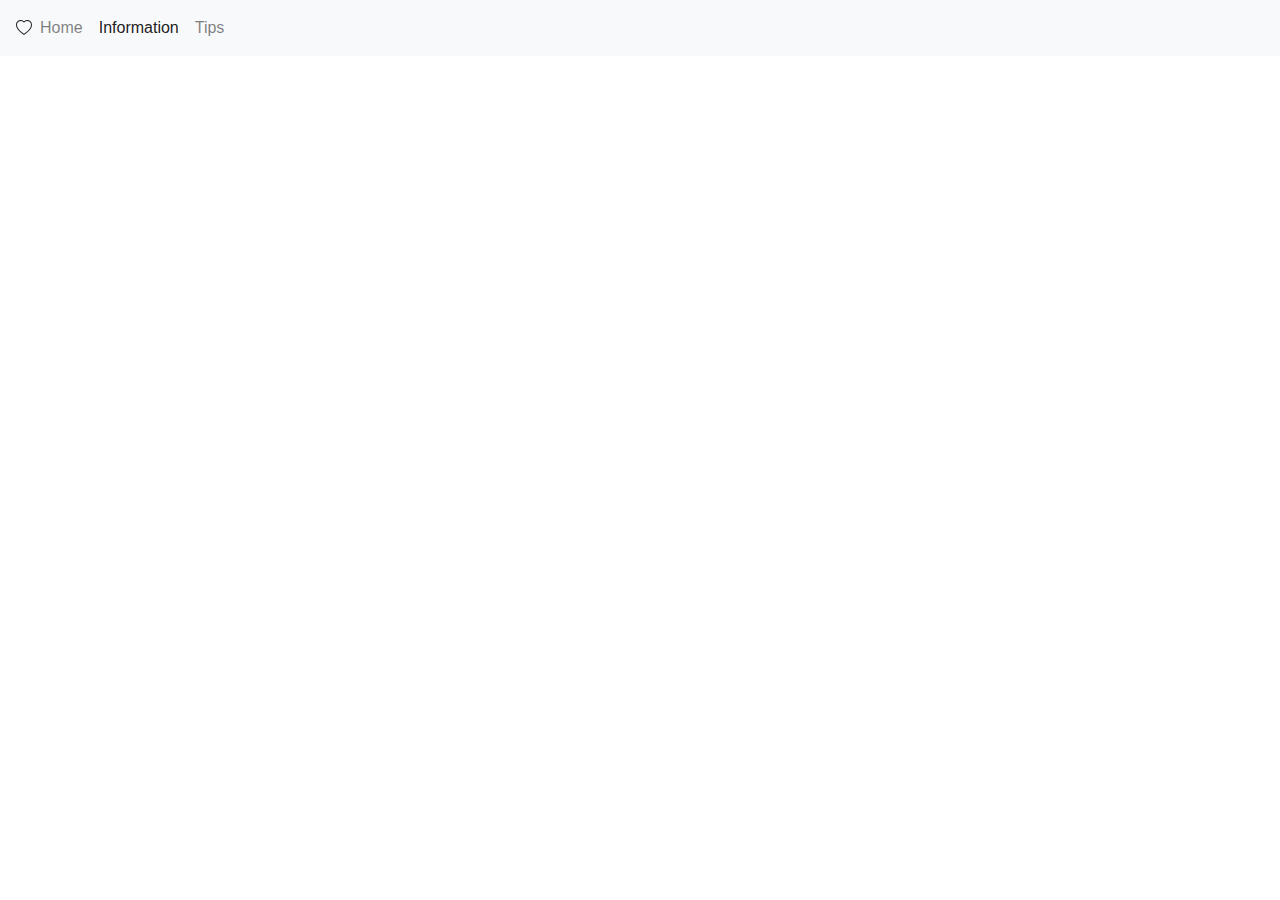
==== information.html @ d33a27d0 "Home, Information, and Tips pages" ====
<!doctype html>
<html>
  <head>
    <title>Information</title>
    <!-- Required meta tags -->
    <meta charset="utf-8">
    <meta name="viewport" content="width=device-width, initial-scale=1, shrink-to-fit=no">
    <!-- Bootstrap CSS -->
    <link rel="stylesheet" href="https://stackpath.bootstrapcdn.com/bootstrap/4.3.1/css/bootstrap.min.css" integrity="sha384-ggOyR0iXCbMQv3Xipma34MD+dH/1fQ784/j6cY/iJTQUOhcWr7x9JvoRxT2MZw1T" crossorigin="anonymous">
    <link rel='stylesheet' href='/style.css'>
    </head>

  <body>
    <nav class="navbar navbar-expand-lg navbar-light bg-light">
        <svg xmlns="http://www.w3.org/2000/svg" width="16" height="16" fill="currentColor" class="bi bi-heart" viewBox="0 0 16 16">
            <path d="M8 2.748l-.717-.737C5.6.281 2.514.878 1.4 3.053c-.523 1.023-.641 2.5.314 4.385.92 1.815 2.834 3.989 6.286 6.357 3.452-2.368 5.365-4.542 6.286-6.357.955-1.886.838-3.362.314-4.385C13.486.878 10.4.28 8.717 2.01L8 2.748zM8 15C-7.333 4.868 3.279-3.04 7.824 1.143c.06.055.119.112.176.171a3.12 3.12 0 0 1 .176-.17C12.72-3.042 23.333 4.867 8 15z"/>
          </svg>
        <button class="navbar-toggler" type="button" data-toggle="collapse" data-target="#navbarNavAltMarkup" aria-controls="navbarNavAltMarkup" aria-expanded="false" aria-label="Toggle navigation">
          <span class="navbar-toggler-icon"></span>
        </button>
        <div class="collapse navbar-collapse" id="navbarNavAltMarkup">
          <div class="navbar-nav">
            <a class="nav-item nav-link" href="index.html">Home <span class="sr-only">(current)</span></a>
            <a class="nav-item nav-link active" href="information.html">Information</a>
            <a class="nav-item nav-link" href="tips.html">Tips</a>
          </div>
        </div>
      </nav>
  </body>

</html>
---- style.css ----
.jumbotron{
    background-color: lightskyblue;
    color: white;
}

footer{
    position: fixed;
    left: 0;
    bottom: 0;
    width: 100%;
    text-align: center;
}
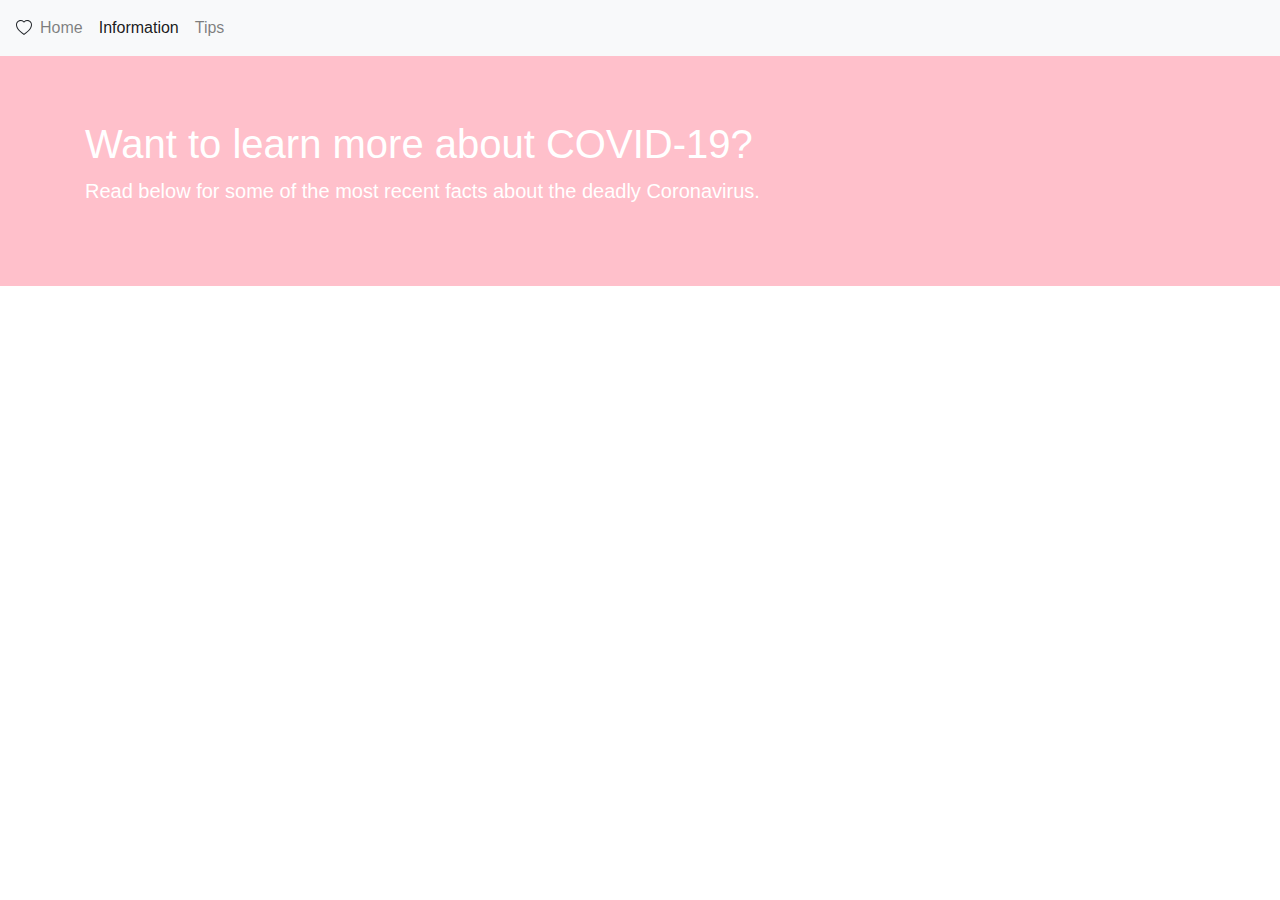
==== commit 2ade73c0: "Styled the homepage" ====
--- a/information.html
+++ b/information.html
@@ -26,6 +26,15 @@
           </div>
         </div>
       </nav>
+
+      <div class="jumbotron jumbotron-fluid info">
+        <div class="container">
+            <h1>Want to learn more about COVID-19?</h1>
+          <p class="lead">Read below for some of the most recent facts about the deadly Coronavirus.</p>
+        </div>
+      </div>
+
+
   </body>
 
 </html>--- a/style.css
+++ b/style.css
@@ -3,6 +3,10 @@
 .jumbotron{
     background-color: lightskyblue;
     color: white;
+}
+
+.info{
+    background-color: pink
 }
 
 footer{
@@ -11,4 +15,25 @@
     bottom: 0;
     width: 100%;
     text-align: center;
+}
+
+.card{
+    background-color: lightskyblue;
+    float: none;
+    width: 100%;
+    align-content: center;
+    justify-content: center;
+    padding: 5px;
+    margin: 50px;
+    text-align: center;
+}
+
+.row{
+    align-content: center;
+    justify-content: center;
+}
+
+
+.card-img-top{
+    height: 300px;
 }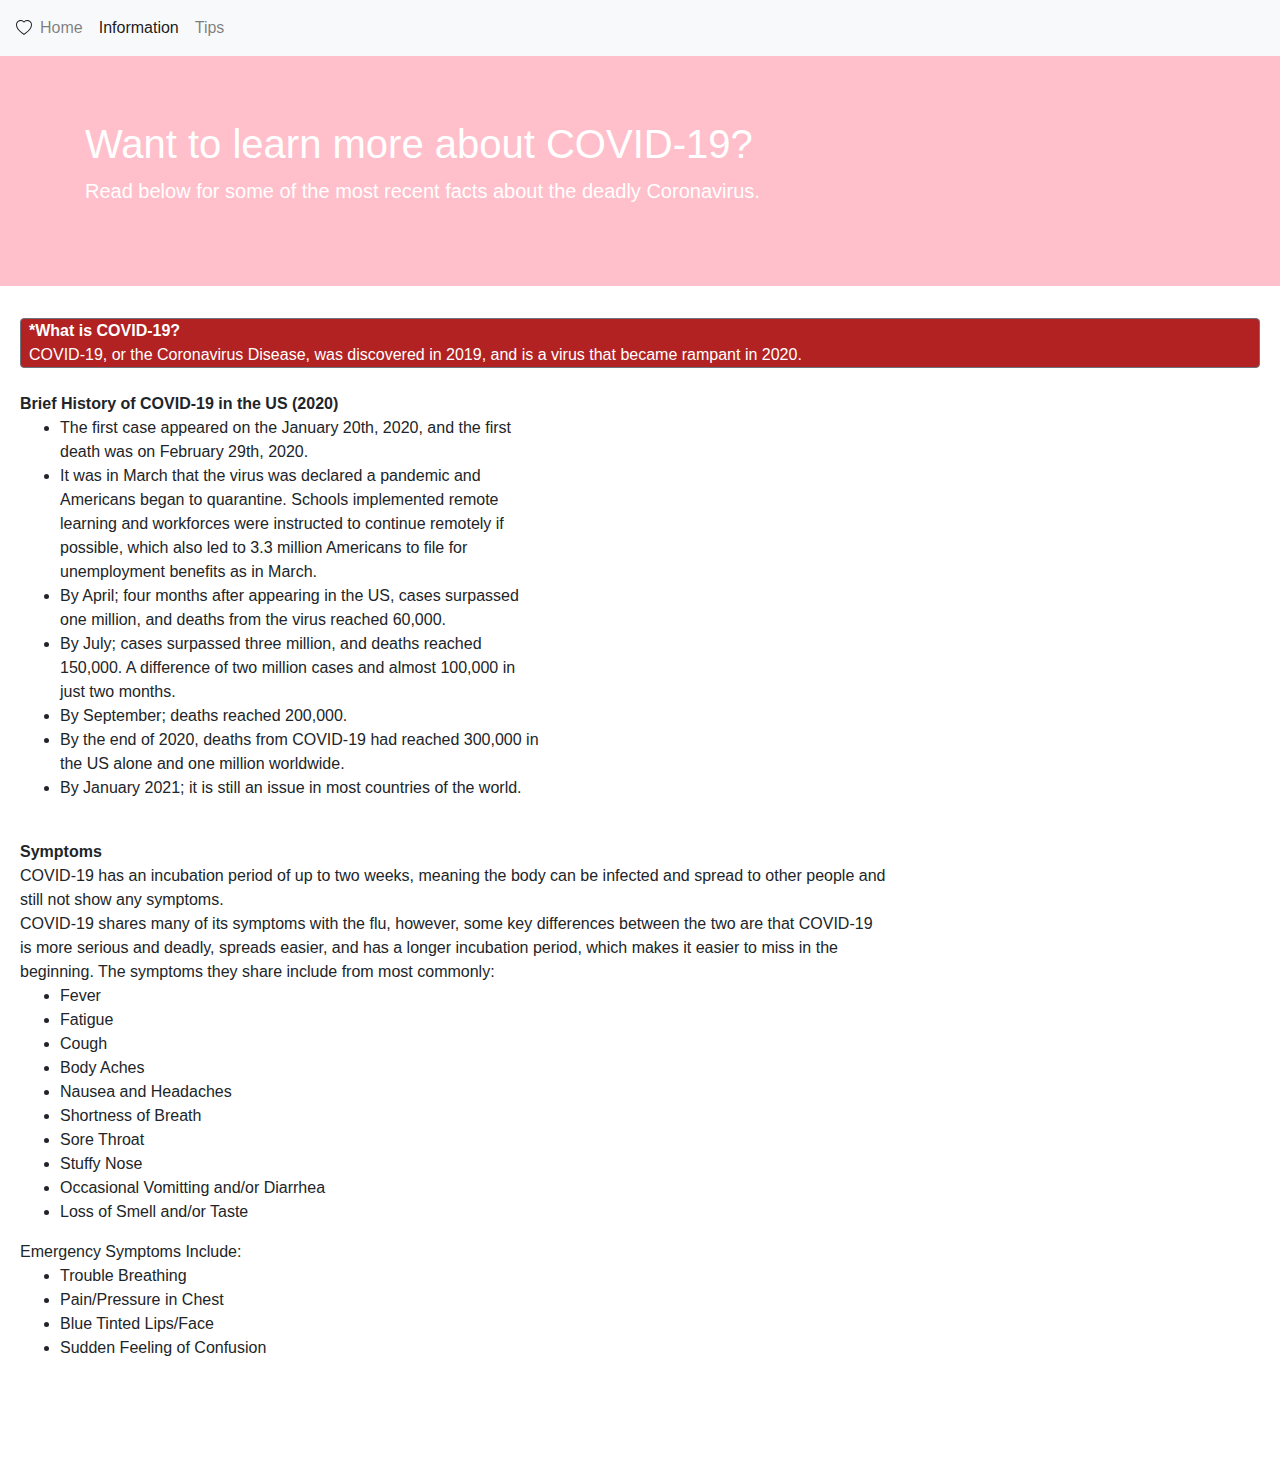
==== commit baf9ddd3: "Information page" ====
--- a/information.html
+++ b/information.html
@@ -34,7 +34,57 @@
         </div>
       </div>
 
+      <div class='information'>
+        <div class='border border-secondary rounded'>
+            <b class='ml-2'>*What is COVID-19?</b>  
+            <p class='ml-2'>COVID-19, or the Coronavirus Disease, was discovered in 2019, and is a virus that became rampant in 2020.</p>
+        </div>  
+        <br>
+
+            <b>Brief History of COVID-19 in the US (2020)</b>
+            <ul>
+                <li>The first case appeared on the January 20th, 2020, and the first death was on February 29th, 2020. </li>
+                <li>It was in March that the virus was declared a pandemic and Americans began to quarantine. Schools implemented remote learning and workforces were instructed 
+                    to continue remotely if possible, which also led to 3.3 million Americans to file for unemployment benefits as in March. </li>
+                <li>By April; four months after appearing in the US, cases surpassed one million, and deaths from the virus reached 60,000. </li>
+                <li>By July; cases surpassed three million, and deaths reached 150,000. 
+                    A difference of two million cases and almost 100,000 in just two months. </li>
+                <li>By September; deaths reached 200,000. </li>
+                <li>By the end of 2020, deaths from COVID-19 had reached 300,000 in the US alone and one million worldwide.</li>
+                <li>By January 2021; it is still an issue in most countries of the world.</li>
+            </ul>
+        <br>
+
+        <b>Symptoms</b>
+        <p>COVID-19 has an incubation period of up to two weeks, meaning the body can be infected and spread to other people and still not show any symptoms. </p>
+        <p>COVID-19 shares many of its symptoms with the flu, however, some key differences between the two are that COVID-19 is more serious and deadly, spreads easier, and has a 
+        longer incubation period, which makes it easier to miss in the beginning. The symptoms they share include from most commonly:</p>
+        <ul>
+            <li>Fever</li>
+            <li>Fatigue</li>
+            <li>Cough</li>
+            <li>Body Aches</li>
+            <li>Nausea and Headaches</li>
+            <li>Shortness of Breath</li>
+            <li>Sore Throat</li>
+            <li>Stuffy Nose</li>
+            <li>Occasional Vomitting and/or Diarrhea</li>
+            <li>Loss of Smell and/or Taste</li>
+        </ul>
+        <p>Emergency Symptoms Include: </p>
+        <ul>
+            <li>Trouble Breathing</li>
+            <li>Pain/Pressure in Chest</li>
+            <li>Blue Tinted Lips/Face</li>
+            <li>Sudden Feeling of Confusion</li>
+        </ul>
+    
+    
+    
+    </div>
+
 
   </body>
 
+  <br><br> <br><br>
 </html>--- a/style.css
+++ b/style.css
@@ -36,4 +36,25 @@
 
 .card-img-top{
     height: 300px;
-}+}
+
+.information{
+    margin: 20px;
+}
+
+li{
+    width: 40%;
+}
+
+.information p{
+    width: 70%;
+    margin: 0;
+}
+
+.border{
+    background-color: firebrick;
+    color: white;
+}
+
+
+
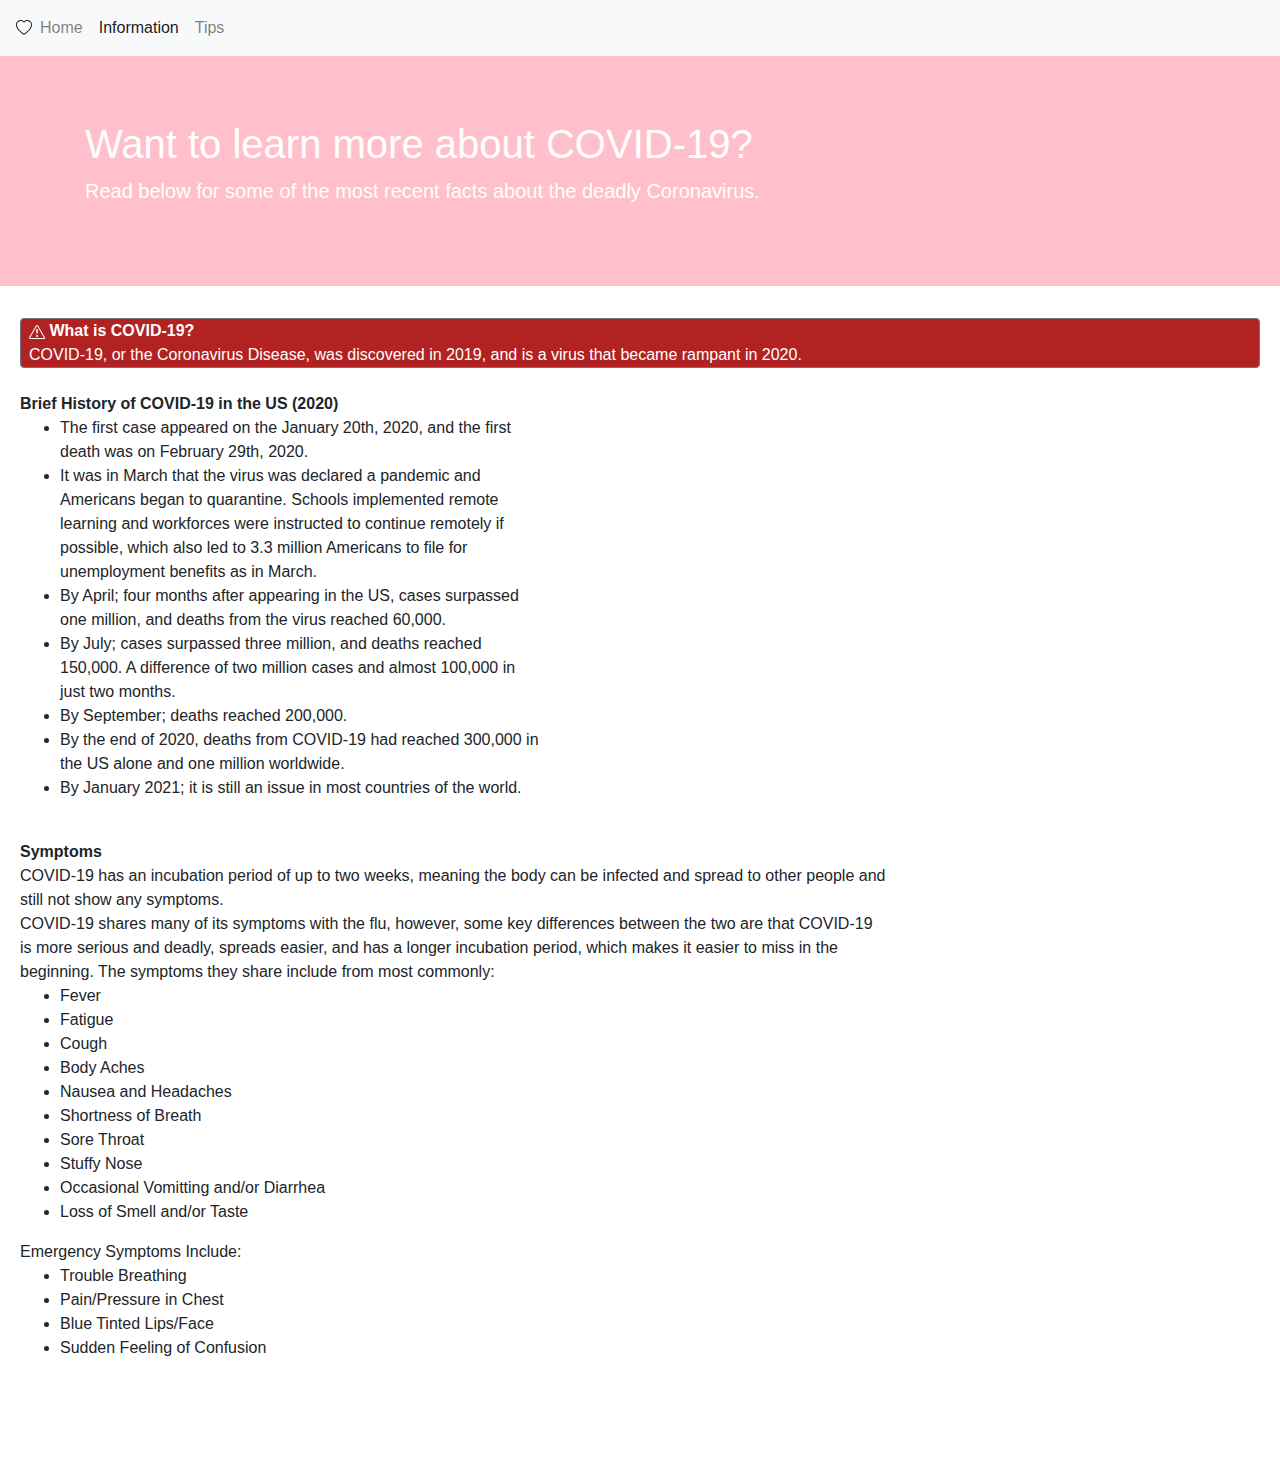
==== commit 2d035caa: "Information page" ====
--- a/information.html
+++ b/information.html
@@ -36,7 +36,10 @@
 
       <div class='information'>
         <div class='border border-secondary rounded'>
-            <b class='ml-2'>*What is COVID-19?</b>  
+            <b class='ml-2'><svg xmlns="http://www.w3.org/2000/svg" width="16" height="16" fill="currentColor" class="bi bi-exclamation-triangle" viewBox="0 0 16 16">
+                <path d="M7.938 2.016A.13.13 0 0 1 8.002 2a.13.13 0 0 1 .063.016.146.146 0 0 1 .054.057l6.857 11.667c.036.06.035.124.002.183a.163.163 0 0 1-.054.06.116.116 0 0 1-.066.017H1.146a.115.115 0 0 1-.066-.017.163.163 0 0 1-.054-.06.176.176 0 0 1 .002-.183L7.884 2.073a.147.147 0 0 1 .054-.057zm1.044-.45a1.13 1.13 0 0 0-1.96 0L.165 13.233c-.457.778.091 1.767.98 1.767h13.713c.889 0 1.438-.99.98-1.767L8.982 1.566z"/>
+                <path d="M7.002 12a1 1 0 1 1 2 0 1 1 0 0 1-2 0zM7.1 5.995a.905.905 0 1 1 1.8 0l-.35 3.507a.552.552 0 0 1-1.1 0L7.1 5.995z"/>
+              </svg> What is COVID-19?</b>  
             <p class='ml-2'>COVID-19, or the Coronavirus Disease, was discovered in 2019, and is a virus that became rampant in 2020.</p>
         </div>  
         <br>
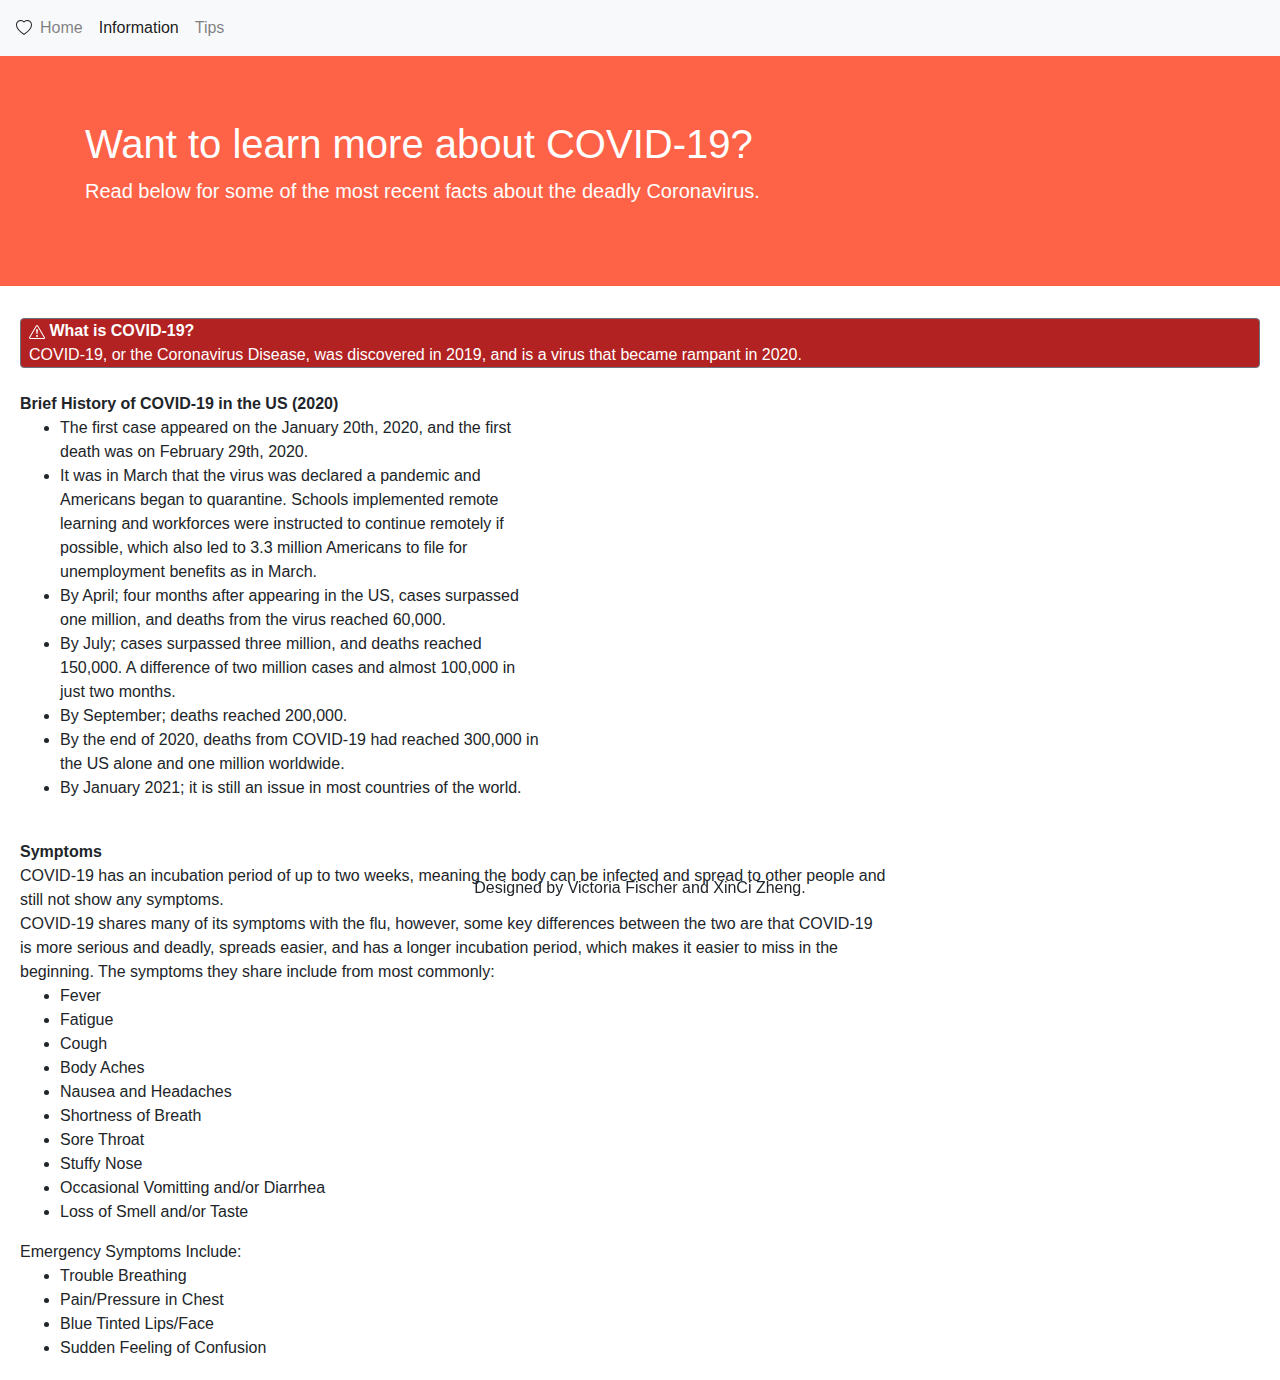
==== commit 381bd884: "tips page" ====
--- a/information.html
+++ b/information.html
@@ -89,5 +89,7 @@
 
   </body>
 
-  <br><br> <br><br>
+  <footer class='footer'>
+    Designed by Victoria Fischer and XinCi Zheng.
+  </footer>
 </html>--- a/style.css
+++ b/style.css
@@ -6,7 +6,7 @@
 }
 
 .info{
-    background-color: pink
+    background-color: tomato;
 }
 
 footer{
@@ -56,5 +56,8 @@
     color: white;
 }
 
+.tipJumbo{
+    background-color: pink;
+}
 
 
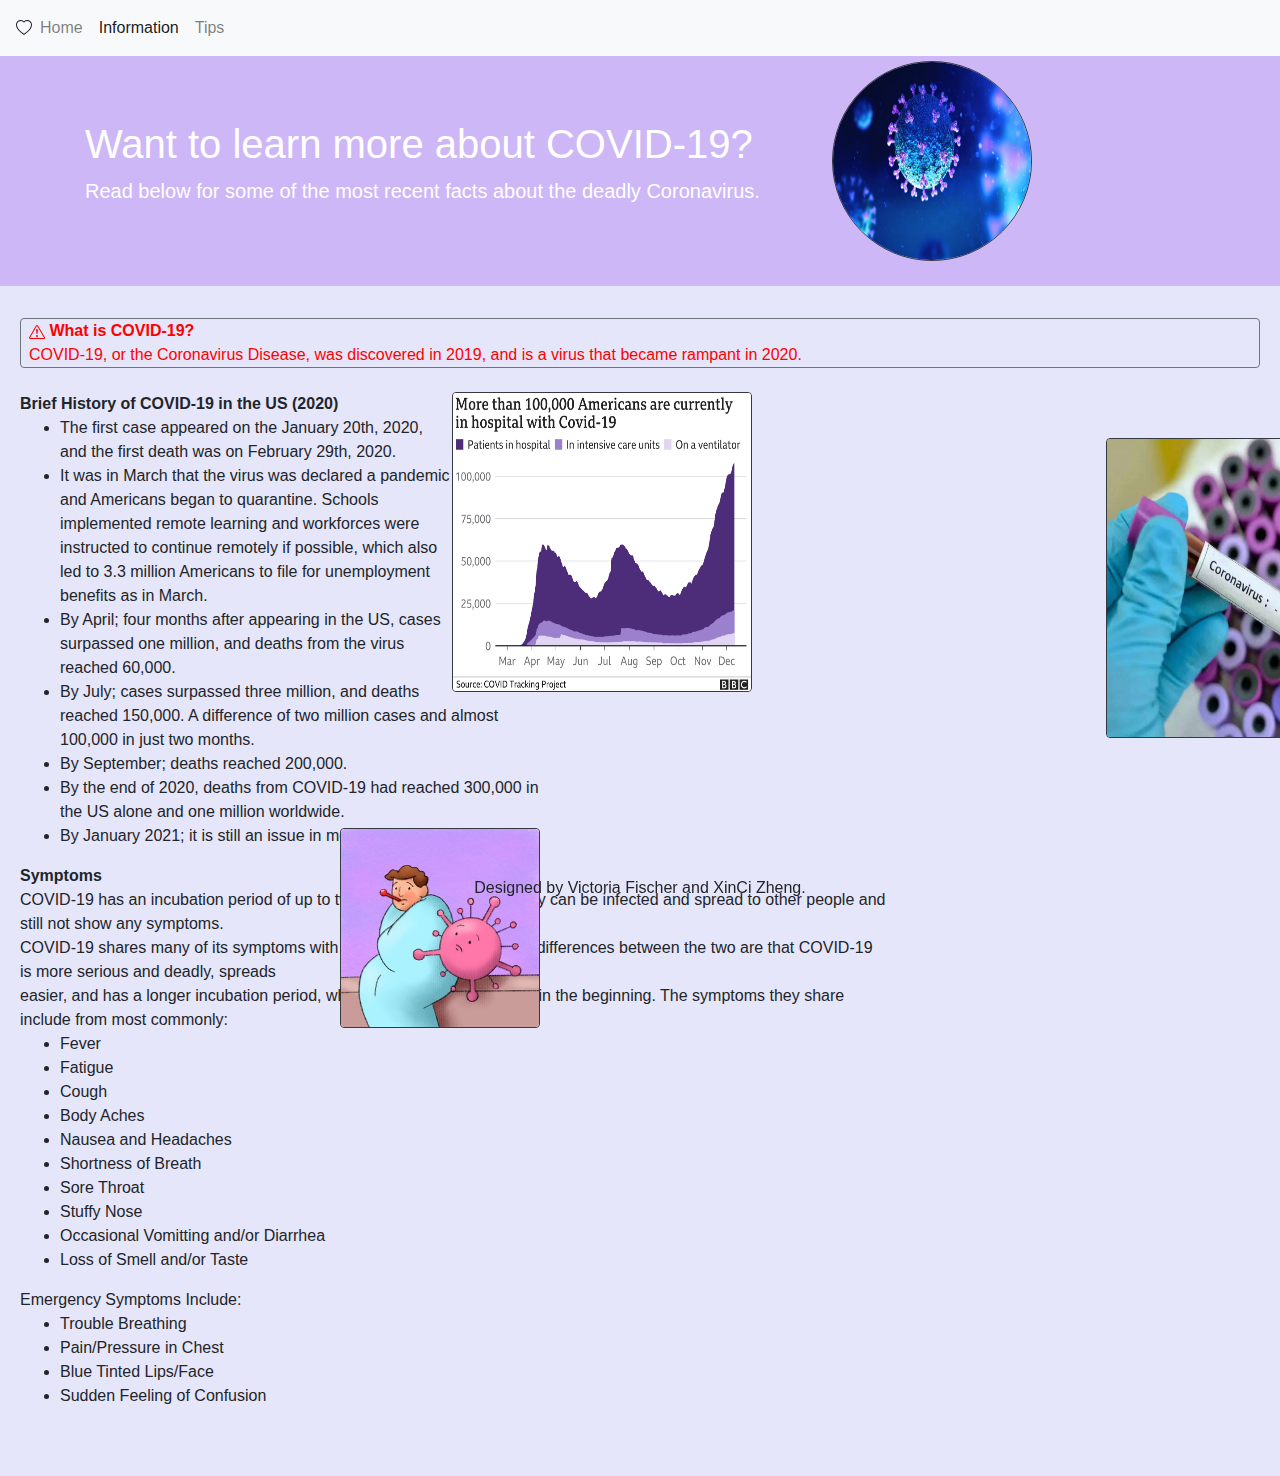
==== commit 692302e9: "Added some styling changes." ====
--- a/information.html
+++ b/information.html
@@ -8,9 +8,10 @@
     <!-- Bootstrap CSS -->
     <link rel="stylesheet" href="https://stackpath.bootstrapcdn.com/bootstrap/4.3.1/css/bootstrap.min.css" integrity="sha384-ggOyR0iXCbMQv3Xipma34MD+dH/1fQ784/j6cY/iJTQUOhcWr7x9JvoRxT2MZw1T" crossorigin="anonymous">
     <link rel='stylesheet' href='/style.css'>
+    <link rel="stylesheet" href="https://cdnjs.cloudflare.com/ajax/libs/animate.css/4.1.1/animate.min.css"/>
     </head>
 
-  <body>
+  <body class='infoPage'>
     <nav class="navbar navbar-expand-lg navbar-light bg-light">
         <svg xmlns="http://www.w3.org/2000/svg" width="16" height="16" fill="currentColor" class="bi bi-heart" viewBox="0 0 16 16">
             <path d="M8 2.748l-.717-.737C5.6.281 2.514.878 1.4 3.053c-.523 1.023-.641 2.5.314 4.385.92 1.815 2.834 3.989 6.286 6.357 3.452-2.368 5.365-4.542 6.286-6.357.955-1.886.838-3.362.314-4.385C13.486.878 10.4.28 8.717 2.01L8 2.748zM8 15C-7.333 4.868 3.279-3.04 7.824 1.143c.06.055.119.112.176.171a3.12 3.12 0 0 1 .176-.17C12.72-3.042 23.333 4.867 8 15z"/>
@@ -32,10 +33,13 @@
             <h1>Want to learn more about COVID-19?</h1>
           <p class="lead">Read below for some of the most recent facts about the deadly Coronavirus.</p>
         </div>
+        <div>
+          <img class='purpleCorona border border-dark rounded rounded-circle' src='/images/purpleCovid.jpg'>
+        </div>
       </div>
 
       <div class='information'>
-        <div class='border border-secondary rounded'>
+        <div class='border border-secondary rounded animate__animated animate__zoomInDown'>
             <b class='ml-2'><svg xmlns="http://www.w3.org/2000/svg" width="16" height="16" fill="currentColor" class="bi bi-exclamation-triangle" viewBox="0 0 16 16">
                 <path d="M7.938 2.016A.13.13 0 0 1 8.002 2a.13.13 0 0 1 .063.016.146.146 0 0 1 .054.057l6.857 11.667c.036.06.035.124.002.183a.163.163 0 0 1-.054.06.116.116 0 0 1-.066.017H1.146a.115.115 0 0 1-.066-.017.163.163 0 0 1-.054-.06.176.176 0 0 1 .002-.183L7.884 2.073a.147.147 0 0 1 .054-.057zm1.044-.45a1.13 1.13 0 0 0-1.96 0L.165 13.233c-.457.778.091 1.767.98 1.767h13.713c.889 0 1.438-.99.98-1.767L8.982 1.566z"/>
                 <path d="M7.002 12a1 1 0 1 1 2 0 1 1 0 0 1-2 0zM7.1 5.995a.905.905 0 1 1 1.8 0l-.35 3.507a.552.552 0 0 1-1.1 0L7.1 5.995z"/>
@@ -45,6 +49,8 @@
         <br>
 
             <b>Brief History of COVID-19 in the US (2020)</b>
+            <img class='chart border border-dark rounded float-right' src='/images/chart.png'>
+            <img class='purpCov border border-dark rounded float-right' src='/images/purpCov.jpg'>
             <ul>
                 <li>The first case appeared on the January 20th, 2020, and the first death was on February 29th, 2020. </li>
                 <li>It was in March that the virus was declared a pandemic and Americans began to quarantine. Schools implemented remote learning and workforces were instructed 
@@ -56,11 +62,11 @@
                 <li>By the end of 2020, deaths from COVID-19 had reached 300,000 in the US alone and one million worldwide.</li>
                 <li>By January 2021; it is still an issue in most countries of the world.</li>
             </ul>
-        <br>
 
+        <img class='sickPic border border-dark rounded float-right' src='/images/sick.jpg'>
         <b>Symptoms</b>
         <p>COVID-19 has an incubation period of up to two weeks, meaning the body can be infected and spread to other people and still not show any symptoms. </p>
-        <p>COVID-19 shares many of its symptoms with the flu, however, some key differences between the two are that COVID-19 is more serious and deadly, spreads easier, and has a 
+        <p>COVID-19 shares many of its symptoms with the flu, however, some key differences between the two are that COVID-19 is more serious and deadly, spreads<br> easier, and has a 
         longer incubation period, which makes it easier to miss in the beginning. The symptoms they share include from most commonly:</p>
         <ul>
             <li>Fever</li>
@@ -86,7 +92,7 @@
     
     </div>
 
-
+<br><br>
   </body>
 
   <footer class='footer'>
--- a/style.css
+++ b/style.css
@@ -1,4 +1,14 @@
+.tipsPage{
+    background-color: mistyrose;
+}
 
+.homePage{
+    background-color: lightcyan;
+}
+
+.infoPage{
+    background-color: lavender;
+}
 
 .jumbotron{
     background-color: lightskyblue;
@@ -6,7 +16,7 @@
 }
 
 .info{
-    background-color: tomato;
+    background-color: #CDB7F6;
 }
 
 footer{
@@ -52,12 +62,56 @@
 }
 
 .border{
-    background-color: firebrick;
-    color: white;
+    color: red;
 }
 
 .tipJumbo{
     background-color: pink;
 }
 
+.pinkCorona{
+    height: 250px;
+    width: 300px;
+    margin-right: 80px;
+}
 
+.chart{
+    height: 300px;
+    width: 300px;
+    margin-right: 41%;
+}
+
+.purpCov{
+    height: 300px;
+    width: 300px;
+    position: absolute;
+    margin-left: 60%;
+    bottom: 18%;
+}
+
+.pinkSoap{
+    height: 250px;
+    width: 250px;
+    margin-right: 100px;
+    margin-top: 25px;
+}
+
+.sickPic{
+    height: 200px;
+    width: 200px;
+    position: absolute;
+    margin-left: 25%;
+    top: 92%;
+}
+
+.pinkMask img, .purpleCorona{
+    height: 200px;
+    width: 200px;
+    position: absolute;
+    margin-left: 65%;
+    bottom: 71%;
+}
+
+.goal{
+    text-align: center;
+}
